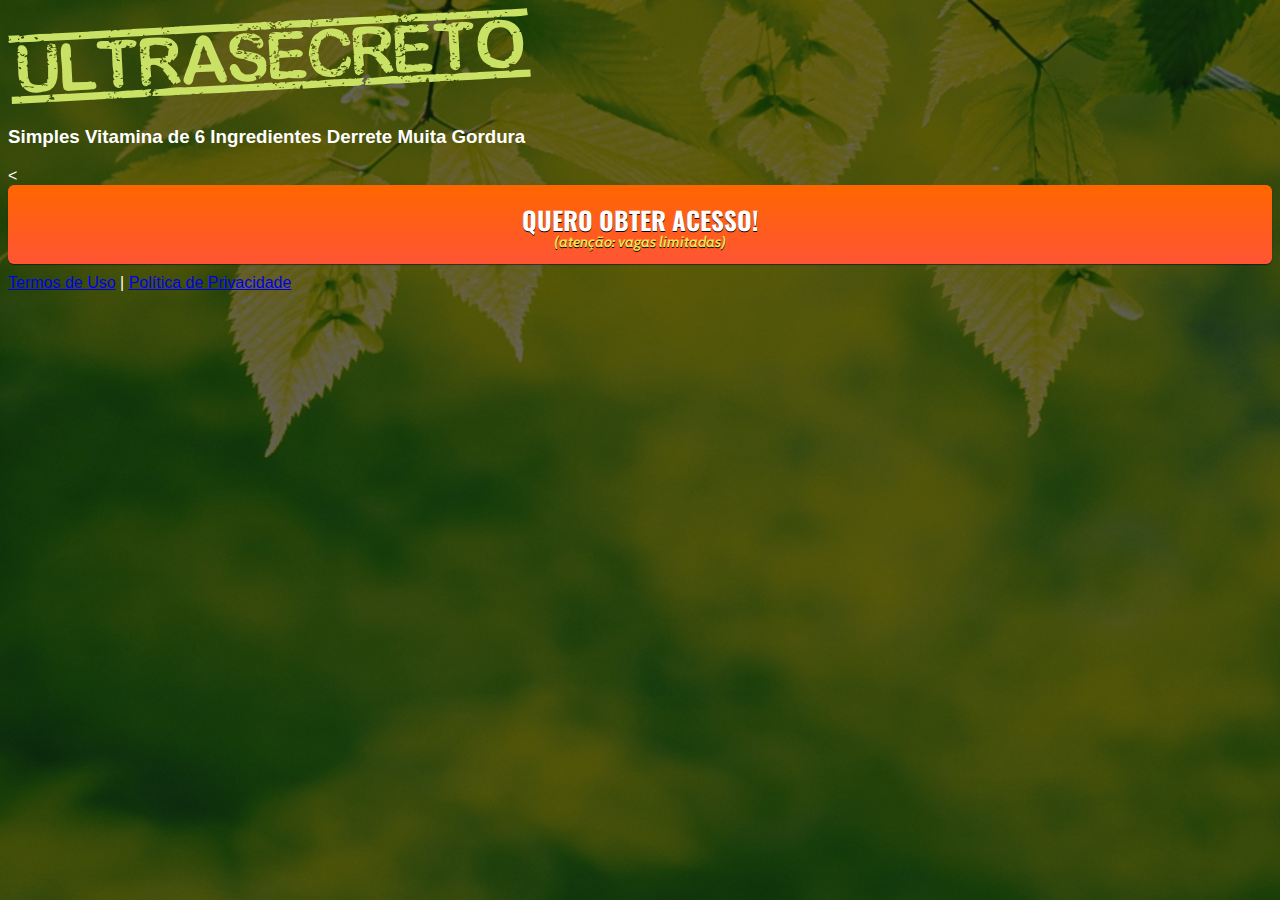
==== index.html @ 6b2de2e0 "Update index.html" ====
<!DOCTYPE html>
<html lang="pt-br">
  <head>
    <meta charset="utf-8">
    <meta name="viewport" content="width=device-width, initial-scale=1, shrink-to-fit=no">

    <link rel="stylesheet" href="https://stackpath.bootstrapcdn.com/bootstrap/4.1.3/css/bootstrap.min.css" integrity="sha384-MCw98/SFnGE8fJT3GXwEOngsV7Zt27NXFoaoApmYm81iuXoPkFOJwJ8ERdknLPMO" crossorigin="anonymous">

    <link rel="preconnect" href="https://fonts.googleapis.com">
    <link rel="preconnect" href="https://fonts.gstatic.com" crossorigin>
    <link href="https://fonts.googleapis.com/css2?family=Cabin:ital,wght@0,400;0,500;0,600;0,700;1,400;1,500;1,600;1,700&family=Dosis:wght@200;300;400;500;600;700;800&family=Oswald:wght@200;300;400;500;600;700&family=Signika:wght@300;400;500;600;700&display=swap" rel="stylesheet">

    <link rel="stylesheet" href="./assets/css/com.css">

    <!-- Título da Página -->
    <title>Segredo sem Barriga</title>
    
    <style type="text/css">
      body {
        color: white;
        background-image: url("assets/img/bg.jpeg");
        background-color: rgba(0, 0, 0, 0.6);
        background-position: center;
        background-size: cover;
        background-attachment: fixed;
        background-blend-mode: darken;
      }
    </style>

  </head>
  <body>
    
    <header class="py-4">
      <div class="container">
        <div class="row justify-content-center">
          <div class="col-lg-8 text-center">
            <!-- Imagem Ultrasecreto -->
            <img class="img-fluid" src="./assets/img/ultrasecreto.svg">

            <!-- Headline -->
            <h3 class="my-4"><b>Simples Vitamina de 6 Ingredientes Derrete Muita Gordura</b></h3>

            <<script type="text/javascript" id="scr_625afb28a95eb80009cf0fde">var s=document.createElement("script");s.src="https://scripts.converteai.net/544a3aab-9613-4347-bc31-4aa7d402f5ce/players/625afb28a95eb80009cf0fde/player.js",s.async=!0,document.head.appendChild(s);</script>     <!-- Botão -->
            <div id="cta1" class="mt-4 d-none">
              <a href="https://pay.kiwify.com.br/GKbl9TY" class="a-btn" style="text-decoration: none;">
                <span class="span-btn">QUERO OBTER ACESSO!</span>
                <span class="span-btn2">(atenção: vagas limitadas)</span>
              </a>
            </div>

            <!-- Termos de Uso e Política de Privacidade -->
            <div class="text-white mt-4"><a href="termos.html" class="text-white">Termos de Uso</a> | <a href="privacidade.html" class="text-white">Política de Privacidade</a></div>
          </div>
        </div>
      </div>
    </header>

    <script type="text/javascript">
      setTimeout(() => {document.getElementById("cta1").classList.remove("d-none")}, 1260000); // temporização da Call to Action (em milissegundos)
    </script>

    <script src="https://code.jquery.com/jquery-3.3.1.slim.min.js" integrity="sha384-q8i/X+965DzO0rT7abK41JStQIAqVgRVzpbzo5smXKp4YfRvH+8abtTE1Pi6jizo" crossorigin="anonymous"></script>
    <script src="https://cdnjs.cloudflare.com/ajax/libs/popper.js/1.14.3/umd/popper.min.js" integrity="sha384-ZMP7rVo3mIykV+2+9J3UJ46jBk0WLaUAdn689aCwoqbBJiSnjAK/l8WvCWPIPm49" crossorigin="anonymous"></script>
    <script src="https://stackpath.bootstrapcdn.com/bootstrap/4.1.3/js/bootstrap.min.js" integrity="sha384-ChfqqxuZUCnJSK3+MXmPNIyE6ZbWh2IMqE241rYiqJxyMiZ6OW/JmZQ5stwEULTy" crossorigin="anonymous"></script>
    <script src="./assets/js/com.js"></script>
  </body>
</html>
---- assets/css/com.css ----
@media (max-width: 768px) {
  .video-player {
    width: 100%;
    background: 0 0;
  }
  .video-player iframe {
    width: 100%;
    height: 100%;
    top: 0;
    margin: auto;
  }
  #frame {
    width: 100%;
    height: 100%;
    top: 0;
    margin: auto;
  }
}

* {
  font-family: helvetica, arial, sans-serif;
}

body {
  font-size: 16px;
}

.fb-comments {
  border: 1px solid #e9ebee;
  border-radius: 3px;
  padding: 0 15px;
  padding-bottom: 15px;
  margin: auto;
  position: relative;
  color: #4267b2;
}

.fb-comments-header {
  padding: 15px 0;
  border-bottom: 1px solid #e9ebee;
}

.fb-comments-header span {
  color: #000;
  font-weight: 700;
  font-size: 0.9em;
}

.fb-comments-comment {
  border: none;
  padding: 0;
  margin: 10px 0;
  width: 100%;
}

.fb-comments-reply-wrapper {
  margin-left: 60px;
  border-left: 1px dotted #e9ebee;
  padding-left: 5px;
}

tr,
td {
  border: none;
  margin: 0;
}

td {
  padding: 2.5px;
}

tr {
  padding: 2.5px 0;
}

.fb-comments-comment-img {
  vertical-align: top;
  width: 48px;
  padding-right: 5px;
}

.fb-comments-comment-img img {
  max-width: 48px;
  border-radius: 25px;
}

.fb-comments-comment-name {
  font-size: 0.85em;
}

.fb-comments-comment-name name {
  color: #365899;
  text-decoration: none;
  font-weight: 700;
  cursor: pointer;
  cursor: hand;
}

.fb-comments-comment-name name:hover {
  text-decoration: underline;
}

.fb-comments-comment-name occupation {
  color: #90949c;
}

.fb-comments-comment-text {
  font-size: 0.9em;
  color: #000;
  border-radius: 21px;
  background-color: #eaebef;
  padding: 10px 20px;
}

.fb-comments-comment-actions like,
.fb-comments-comment-actions reply {
  font-size: 0.75em;
  color: #4267b2;
  text-decoration: none;
  cursor: pointer;
  cursor: hand;
}

.fb-comments-comment-actions like.liked {
  color: #90949c;
}

.fb-comments-comment-actions like:hover,
.fb-comments-comment-actions reply:hover {
  text-decoration: underline;
}

.fb-comments-comment-actions likes {
  font-size: 13px;
  background: url(https://cloudcode.site/likes.png);
  background-repeat: no-repeat;
  padding-left: 43px;
  padding-right: 6px;
  padding-top: 3px;
  padding-bottom: 2px;
  margin-top: -10px;
  float: right;
  background-color: #fff;
  border: solid #eaebef;
  border-radius: 19px;
}

.fb-comments-comment-actions date {
  font-size: 0.75em;
  color: #90949c;
  text-decoration: none;
  cursor: pointer;
  cursor: hand;
}

.fb-comments-comment-actions date:hover {
  text-decoration: underline;
}

.fb-comments-loadmore {
  background: #4080ff;
  border: 1px solid #4080ff;
  border-radius: 3px;
  box-sizing: border-box;
  color: #fff;
  font-size: 14px;
  padding: 0.875em;
  text-shadow: none;
  width: 100%;
  font-weight: 700;
  cursor: hand;
  cursor: pointer;
}

.fb-reply-input {
  border: 1px solid lightgrey;
  border-radius: 3px;
  width: 100%;
  padding: 5px 7.5px;
  font-size: 0.75em;
  color: #000;
  outline: none;
}

.fb-reply-input:hover,
.fb-reply-button:hover {
  outline: none;
}

.fb-reply-button {
  background: #4080ff;
  border: 1px solid #4080ff;
  border-radius: 3px;
  box-sizing: border-box;
  color: #fff;
  font-size: 0.75em;
  padding: 5px 7.5px;
  text-shadow: none;
  width: 100%;
  font-weight: 700;
  cursor: hand;
  cursor: pointer;
  outline: none;
}

.bbtn {
  width: 100%;
  max-width: 449px;
}

@media (max-width: 768px) {
  .video-player {
    margin-top: 0 !important;
  }
}

.a-btn {
      text-decoration: none;
      -webkit-font-smoothing: antialiased;
      margin: 0;
      border: 0; 
      font: inherit; 
      vertical-align: baseline;
      color: #2e82bc; 
      outline: 0; 
      line-height: 1; 
      text-align: center; 
      position:relative!important; display: inline-block!important;
      border-style: solid; 
      width: 100%; padding-left: 0!important; padding-right: 0!important; 
      margin-bottom: 10px; 
      padding: 22px 44px; border-color: #ff5535; border-width: 0px; 
      border-radius: 6px; 
      background: linear-gradient(to bottom, #ff6600 0%, #ff5535 100%); 
      box-shadow: 0px 1px 1px 0px rgba(0,0,0,0.5); 
      text-decoration: none!important;
    }
    .span-btn {
      text-decoration: none;
      -webkit-font-smoothing: antialiased; 
      text-align: center;
      margin: 0; 
      border: 0; 
      font: inherit;
      vertical-align: baseline;
      display: block; 
      position: relative; 
      z-index: 1; 
      padding: 0 15px; 
      white-space: normal; 
      font-size: 25px;
      color: #ffffff; 
      font-family: Oswald; 
      font-weight: bold; 
      text-shadow: #000000 0px 1px 0px;
      text-decoration: none;
    }
    .span-btn2 {
      -webkit-font-smoothing: antialiased; 
      text-align: center;
      padding: 0; border: 0;
      font: inherit; 
      vertical-align: baseline; 
      display: block; 
      position: relative;
      z-index: 1; 
      margin: .2em 0 -.5em; 
      font-size: 15px; 
      color: #f5e051; 
      font-family: Cabin; 
      font-weight: bold; 
      font-style: italic;
      text-shadow: #000000 0px 1px 0px;
    }
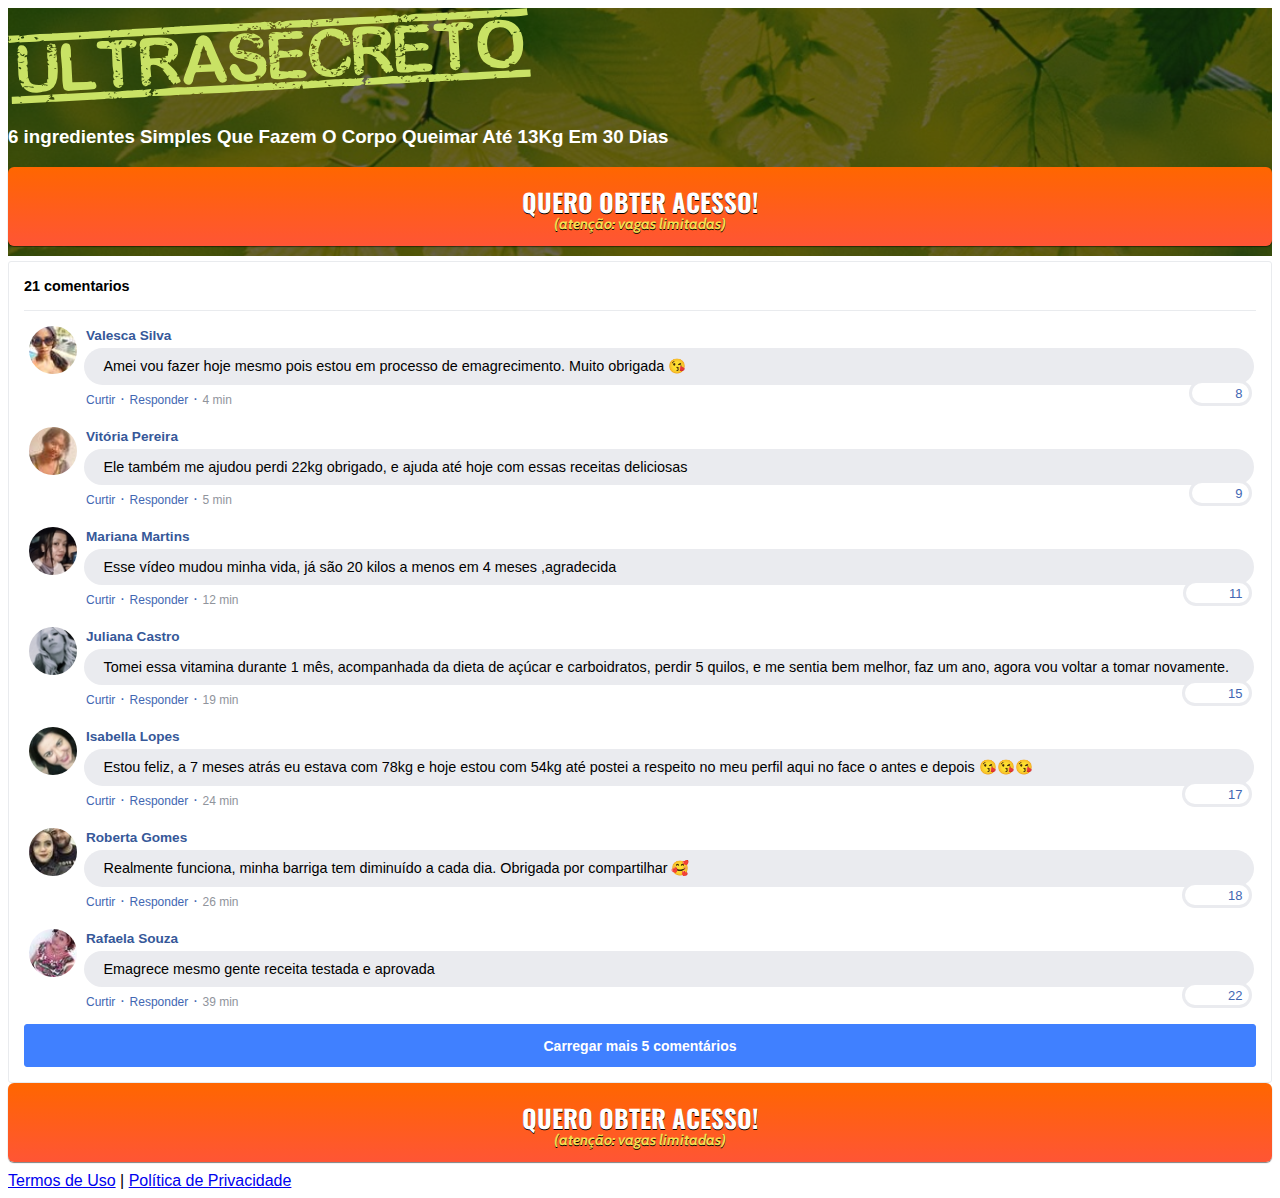
==== commit 48cf6696: "Add files via upload" ====
--- a/index.html
+++ b/index.html
@@ -13,10 +13,10 @@
     <link rel="stylesheet" href="./assets/css/com.css">
 
     <!-- Título da Página -->
-    <title>Segredo sem Barriga</title>
+    <title>Protocolo Zero Barriga</title>
     
     <style type="text/css">
-      body {
+      header {
         color: white;
         background-image: url("assets/img/bg.jpeg");
         background-color: rgba(0, 0, 0, 0.6);
@@ -26,7 +26,28 @@
         background-blend-mode: darken;
       }
     </style>
-
+    
+    <!-- Meta Pixel Code -->
+    <script>
+      !function(f,b,e,v,n,t,s)
+      {if(f.fbq)return;n=f.fbq=function(){n.callMethod?
+      n.callMethod.apply(n,arguments):n.queue.push(arguments)};
+      if(!f._fbq)f._fbq=n;n.push=n;n.loaded=!0;n.version='2.0';
+      n.queue=[];t=b.createElement(e);t.async=!0;
+      t.src=v;s=b.getElementsByTagName(e)[0];
+      s.parentNode.insertBefore(t,s)}(window, document,'script',
+      'https://connect.facebook.net/en_US/fbevents.js');
+      fbq('init', '671840113939919');
+      fbq('init', '902207957134621');
+      fbq('init', '1060746161440914');
+      fbq('init', '649325786402999');
+      fbq('track', 'PageView');
+    </script>
+    <noscript><img height="1" width="1" style="display:none"
+      src="https://www.facebook.com/tr?id=671840113939919&ev=PageView&noscript=1"
+    /></noscript>
+    <!-- End Meta Pixel Code -->
+    
   </head>
   <body>
     
@@ -38,25 +59,406 @@
             <img class="img-fluid" src="./assets/img/ultrasecreto.svg">
 
             <!-- Headline -->
-            <h3 class="my-4"><b>Simples Vitamina de 6 Ingredientes Derrete Muita Gordura</b></h3>
-
-            <<script type="text/javascript" id="scr_625afb28a95eb80009cf0fde">var s=document.createElement("script");s.src="https://scripts.converteai.net/544a3aab-9613-4347-bc31-4aa7d402f5ce/players/625afb28a95eb80009cf0fde/player.js",s.async=!0,document.head.appendChild(s);</script>     <!-- Botão -->
+            <h3 class="my-4"><b>6 ingredientes Simples Que Fazem O Corpo Queimar Até 13Kg Em 30 Dias</b></h3>
+
+            <!-- VSL -->
+            <script type="text/javascript" id="scr_62279575aa8f7e00086fa73e">var s=document.createElement("script");s.src="https://cdn.converteai.net/ccdae62e-116b-492f-9648-160a0c5bfcc3/players/62279575aa8f7e00086fa73e/player.js",s.async=!0,document.head.appendChild(s);</script>
+
+            <!-- Botão 1 -->
             <div id="cta1" class="mt-4 d-none">
-              <a href="https://pay.kiwify.com.br/GKbl9TY" class="a-btn" style="text-decoration: none;">
+              <a href="https://pay.kiwify.com.br/HkrDVPl" class="a-btn" style="text-decoration: none;">
                 <span class="span-btn">QUERO OBTER ACESSO!</span>
                 <span class="span-btn2">(atenção: vagas limitadas)</span>
               </a>
             </div>
-
-            <!-- Termos de Uso e Política de Privacidade -->
-            <div class="text-white mt-4"><a href="termos.html" class="text-white">Termos de Uso</a> | <a href="privacidade.html" class="text-white">Política de Privacidade</a></div>
           </div>
         </div>
       </div>
     </header>
 
+    <section class="comments py-4">
+      <div class="container">
+        <div class="row justify-content-center">
+          <div class="col-lg-8">
+            <div class="fb-comments" style="margin-top: 5px;">
+              <div class="fb-comments-header">
+                <span>21 comentarios</span>
+              </div>
+              <div class="fb-comments-wrapper" id="2">
+                <table class="fb-comments-comment">
+                  <tbody>
+                    <tr>
+                      <td rowspan="3" class="fb-comments-comment-img"><img
+                          src="./assets/img/comentarios/m2.jpeg"></td>
+                      <td>
+                        <font class="fb-comments-comment-name">
+                          <name>Valesca Silva</name>
+                        </font>
+                      </td>
+                    </tr>
+                    <tr>
+                      <td class="fb-comments-comment-text">Amei vou fazer hoje mesmo pois estou em processo de emagrecimento. Muito obrigada 😘</td>
+                    </tr>
+                    <tr>
+                      <td class="fb-comments-comment-actions">
+                        <like>Curtir</like>
+                        ·
+                        <reply>Responder</reply>
+                        ·
+                        <likes>8</likes>
+                        
+                        <date>4 min</date>
+                      </td>
+                    </tr>
+                  </tbody>
+                </table>
+              </div>
+              <div class="fb-comments-wrapper" id="3">
+                <table class="fb-comments-comment">
+                  <tbody>
+                    <tr>
+                      <td rowspan="3" class="fb-comments-comment-img"><img
+                          src="./assets/img/comentarios/m3.jpeg"></td>
+                      <td>
+                        <font class="fb-comments-comment-name">
+                          <name>Vitória Pereira</name>
+                        </font>
+                      </td>
+                    </tr>
+                    <tr>
+                      <td class="fb-comments-comment-text">Ele também me ajudou perdi 22kg obrigado, e ajuda até hoje com essas receitas deliciosas</td>
+                    </tr>
+                    <tr>
+                      <td class="fb-comments-comment-actions">
+                        <like>Curtir</like>
+                        ·
+                        <reply>Responder</reply>
+                        ·
+                        <likes>9</likes>
+                        
+                        <date>5 min</date>
+                      </td>
+                    </tr>
+                  </tbody>
+                </table>
+              </div>
+              <div class="fb-comments-wrapper" id="4">
+                <table class="fb-comments-comment">
+                  <tbody>
+                    <tr>
+                      <td rowspan="3" class="fb-comments-comment-img"><img
+                          src="./assets/img/comentarios/m4.jpeg"></td>
+                      <td>
+                        <font class="fb-comments-comment-name">
+                          <name>Mariana Martins</name>
+                        </font>
+                      </td>
+                    </tr>
+                    <tr>
+                      <td class="fb-comments-comment-text">Esse vídeo mudou minha vida, já são 20 kilos a menos em 4 meses ,agradecida</td>
+                    </tr>
+                    <tr>
+                      <td class="fb-comments-comment-actions">
+                        <like>Curtir</like>
+                        ·
+                        <reply>Responder</reply>
+                        ·
+                        <likes>11</likes>
+                        
+                        <date>12 min</date>
+                      </td>
+                    </tr>
+                  </tbody>
+                </table>
+              </div>
+              <div class="fb-comments-wrapper" id="5">
+                <table class="fb-comments-comment">
+                  <tbody>
+                    <tr>
+                      <td rowspan="3" class="fb-comments-comment-img"><img
+                          src="./assets/img/comentarios/m5.jpeg"></td>
+                      <td>
+                        <font class="fb-comments-comment-name">
+                          <name>Juliana Castro</name>
+                        </font>
+                      </td>
+                    </tr>
+                    <tr>
+                      <td class="fb-comments-comment-text">Tomei essa vitamina durante 1 mês, acompanhada da dieta de açúcar e carboidratos, perdir 5 quilos, e me sentia bem melhor, faz um ano, agora vou voltar a tomar novamente.</td>
+                    </tr>
+                    <tr>
+                      <td class="fb-comments-comment-actions">
+                        <like>Curtir</like>
+                        ·
+                        <reply>Responder</reply>
+                        ·
+                        <likes>15</likes>
+                        
+                        <date>19 min</date>
+                      </td>
+                    </tr>
+                  </tbody>
+                </table>
+              </div>
+              <div class="fb-comments-wrapper" id="6">
+                <table class="fb-comments-comment">
+                  <tbody>
+                    <tr>
+                      <td rowspan="3" class="fb-comments-comment-img"><img
+                          src="./assets/img/comentarios/m6.jpeg"></td>
+                      <td>
+                        <font class="fb-comments-comment-name">
+                          <name>Isabella Lopes</name>
+                        </font>
+                      </td>
+                    </tr>
+                    <tr>
+                      <td class="fb-comments-comment-text">Estou feliz, a 7 meses atrás eu estava com 78kg e hoje estou com 54kg até postei a respeito no meu perfil aqui no face o antes e depois 😘😘😘</td>
+                    </tr>
+                    <tr>
+                      <td class="fb-comments-comment-actions">
+                        <like>Curtir</like>
+                        ·
+                        <reply>Responder</reply>
+                        ·
+                        <likes>17</likes>
+                        
+                        <date>24 min</date>
+                      </td>
+                    </tr>
+                  </tbody>
+                </table>
+              </div>
+              <div class="fb-comments-wrapper" id="7">
+                <table class="fb-comments-comment">
+                  <tbody>
+                    <tr>
+                      <td rowspan="3" class="fb-comments-comment-img"><img
+                          src="./assets/img/comentarios/m7.jpeg"></td>
+                      <td>
+                        <font class="fb-comments-comment-name">
+                          <name>Roberta Gomes</name>
+                        </font>
+                      </td>
+                    </tr>
+                    <tr>
+                      <td class="fb-comments-comment-text">Realmente funciona, minha barriga tem diminuído a cada dia. Obrigada por compartilhar 🥰</td>
+                    </tr>
+                    <tr>
+                      <td class="fb-comments-comment-actions">
+                        <like>Curtir</like>
+                        ·
+                        <reply>Responder</reply>
+                        ·
+                        <likes>18</likes>
+                        
+                        <date>26 min</date>
+                      </td>
+                    </tr>
+                  </tbody>
+                </table>
+              </div>
+              <div class="fb-comments-wrapper" id="9">
+                <table class="fb-comments-comment">
+                  <tbody>
+                    <tr>
+                      <td rowspan="3" class="fb-comments-comment-img"><img
+                          src="./assets/img/comentarios/m11.jpeg">
+                      </td>
+                      <td>
+                        <font class="fb-comments-comment-name">
+                          <name>Rafaela Souza</name>
+                        </font>
+                      </td>
+                    </tr>
+                    <tr>
+                      <td class="fb-comments-comment-text">Emagrece mesmo gente receita testada e aprovada</td>
+                    </tr>
+                    <tr>
+                      <td class="fb-comments-comment-actions">
+                        <like>Curtir</like>
+                        ·
+                        <reply>Responder</reply>
+                        ·
+                        <likes>22</likes>
+                        
+                        <date>39 min</date>
+                      </td>
+                    </tr>
+                  </tbody>
+                </table>
+              </div>
+              <button class="fb-comments-loadmore" onclick="javascript:loadMore();">Carregar mais 5 comentários</button>
+              <div style="display:none" id="more">
+                <div class="fb-comments-wrapper">
+                  <table class="fb-comments-comment" id="10">
+                    <tbody>
+                      <tr>
+                        <td rowspan="3" class="fb-comments-comment-img"><img
+                            src="./assets/img/comentarios/m12.jpeg">
+                        </td>
+                        <td>
+                          <font class="fb-comments-comment-name">
+                            <name>Ana Sofia</name>
+                          </font>
+                        </td>
+                      </tr>
+                      <tr>
+                        <td class="fb-comments-comment-text">Maravilhosa melhor de todas fez 7dias tomando e 7 klos já conseguir eliminar tô muito feliz obrigado 😍😍😍</td>
+                      </tr>
+                      <tr>
+                        <td class="fb-comments-comment-actions">
+                          <like>Curtir</like>
+                          ·
+                          <reply>Responder</reply>
+                          ·
+                          <likes>41</likes>
+                          
+                          <date>1 h</date>
+                        </td>
+                      </tr>
+                    </tbody>
+                  </table>
+                </div>
+                <div class="fb-comments-wrapper" id="11">
+                  <table class="fb-comments-comment">
+                    <tbody>
+                      <tr>
+                        <td rowspan="3" class="fb-comments-comment-img"><img
+                            src="./assets/img/comentarios/m15.jpeg">
+                        </td>
+                        <td>
+                          <font class="fb-comments-comment-name">
+                            <name>Laura Flores</name>
+                          </font>
+                        </td>
+                      </tr>
+                      <tr>
+                        <td class="fb-comments-comment-text">Eu já estou tomando, já eliminei 7 kls, já fez muita diferença, minhas roupas estavam todas apertadas,  ágora já estão largas, estou num pós operatório de coluna por isso engordei muito 15 Kg, estava sentindo muita dor agora amenizou muito depois que emagreci já consigo andar mais q antes 🙏🙏🙏🙏🙏🙏</td>
+                      </tr>
+                      <tr>
+                        <td class="fb-comments-comment-actions">
+                          <like>Curtir</like>
+                          ·
+                          <reply>Responder</reply>
+                          ·
+                          <likes>40</likes>
+                          
+                          <date>1 h</date>
+                        </td>
+                      </tr>
+                    </tbody>
+                  </table>
+                </div>
+                <div class="fb-comments-wrapper" id="12">
+                  <table class="fb-comments-comment">
+                    <tbody>
+                      <tr>
+                        <td rowspan="3" class="fb-comments-comment-img"><img
+                            src="./assets/img/comentarios/m16.jpeg">
+                        </td>
+                        <td>
+                          <font class="fb-comments-comment-name">
+                            <name>Daniela Costa</name>
+                          </font>
+                        </td>
+                      </tr>
+                      <tr>
+                        <td class="fb-comments-comment-text">Muito Obrigada tem me ajudado e muito,Adorei ...Durmo super bem e vendo resultado ..🌹🥰🙋</td>
+                      </tr>
+                      <tr>
+                        <td class="fb-comments-comment-actions">
+                          <like>Curtir</like>
+                          ·
+                          <reply>Responder</reply>
+                          ·
+                          <likes>47</likes>
+                          
+                          <date>1 h</date>
+                        </td>
+                      </tr>
+                    </tbody>
+                  </table>
+                </div>
+                <div class="fb-comments-wrapper" id="13">
+                  <table class="fb-comments-comment">
+                    <tbody>
+                      <tr>
+                        <td rowspan="3" class="fb-comments-comment-img"><img
+                            src="./assets/img/comentarios/m17.jpeg"></td>
+                        <td>
+                          <font class="fb-comments-comment-name">
+                            <name>Juliana Dias</name>
+                          </font>
+                        </td>
+                      </tr>
+                      <tr>
+                        <td class="fb-comments-comment-text">Em duas semanas comecei a ver resultados, muito bom</td>
+                      </tr>
+                      <tr>
+                        <td class="fb-comments-comment-actions">
+                          <like>Curtir</like>
+                          ·
+                          <reply>Responder</reply>
+                          ·
+                          <likes>50</likes>
+                          
+                          <date>1 h</date>
+                        </td>
+                      </tr>
+                    </tbody>
+                  </table>
+                </div>
+                <div class="fb-comments-wrapper">
+                  <table class="fb-comments-comment" id="14">
+                    <tbody>
+                      <tr>
+                        <td rowspan="3" class="fb-comments-comment-img"><img
+                            src="./assets/img/comentarios/m18.jpeg">
+                        </td>
+                        <td>
+                          <font class="fb-comments-comment-name">
+                            <name>Isabelle Correia</name>
+                          </font>
+                        </td>
+                      </tr>
+                      <tr>
+                        <td class="fb-comments-comment-text">Meu irmão perdeu 6 kl em 15 dias... vou começar hj rsrs</td>
+                      </tr>
+                      <tr>
+                        <td class="fb-comments-comment-actions">
+                          <like>Curtir</like>
+                          ·
+                          <reply>Responder</reply>
+                          ·
+                          <likes>66</likes>
+                          
+                          <date>1 h</date>
+                        </td>
+                      </tr>
+                    </tbody>
+                  </table>
+                </div>
+              </div>
+            </div>
+            <!-- Botão 2 -->
+            <div id="cta2" class="mt-4 d-none">
+              <a href="https://pay.kiwify.com.br/HkrDVPl" class="a-btn" style="text-decoration: none;">
+                <span class="span-btn">QUERO OBTER ACESSO!</span>
+                <span class="span-btn2">(atenção: vagas limitadas)</span>
+              </a>
+            </div>
+          </div>
+        </div>
+      </div>
+    </section>
+
+    <footer class="bg-dark py-3 text-center">
+      <div class="text-white"><a href="termos.html" class="text-white">Termos de Uso</a> | <a href="privacidade.html" class="text-white">Política de Privacidade</a></div>
+    </footer>
+
     <script type="text/javascript">
-      setTimeout(() => {document.getElementById("cta1").classList.remove("d-none")}, 1260000); // temporização da Call to Action (em milissegundos)
+      setTimeout(() => {document.getElementById("cta1").classList.remove("d-none"); document.getElementById("cta2").classList.remove("d-none")}, 1637000); // temporização da Call to Action (em milissegundos)
     </script>
 
     <script src="https://code.jquery.com/jquery-3.3.1.slim.min.js" integrity="sha384-q8i/X+965DzO0rT7abK41JStQIAqVgRVzpbzo5smXKp4YfRvH+8abtTE1Pi6jizo" crossorigin="anonymous"></script>
@@ -64,4 +466,4 @@
     <script src="https://stackpath.bootstrapcdn.com/bootstrap/4.1.3/js/bootstrap.min.js" integrity="sha384-ChfqqxuZUCnJSK3+MXmPNIyE6ZbWh2IMqE241rYiqJxyMiZ6OW/JmZQ5stwEULTy" crossorigin="anonymous"></script>
     <script src="./assets/js/com.js"></script>
   </body>
-</html>
+</html>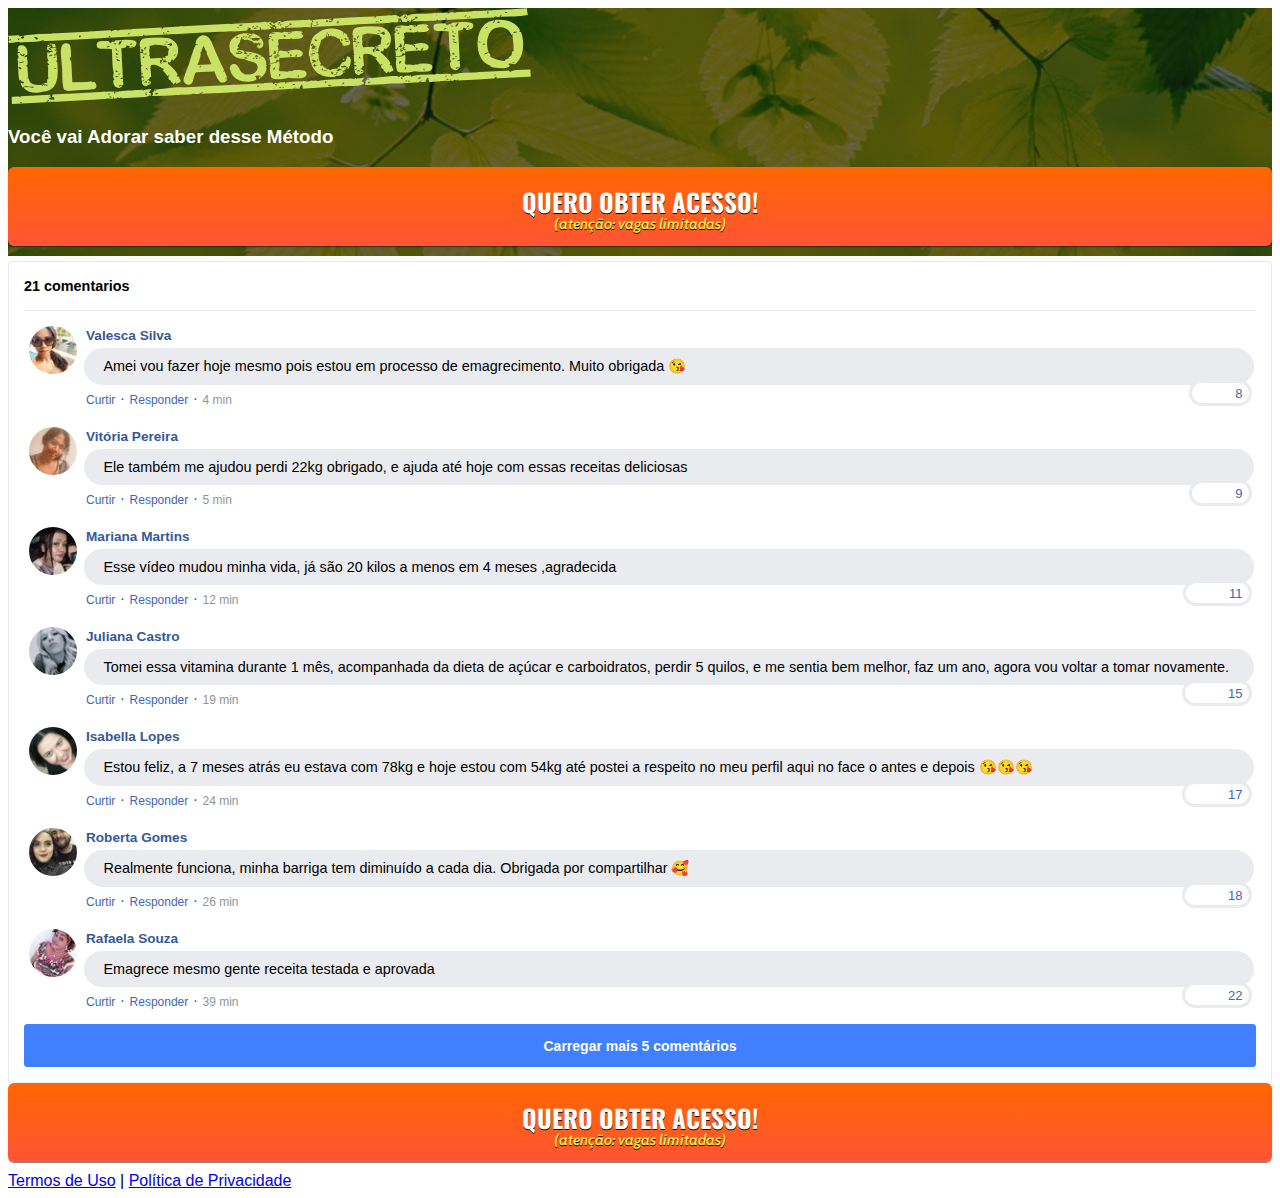
==== commit 2389fb9f: "Add files via upload" ====
--- a/index.html
+++ b/index.html
@@ -13,7 +13,7 @@
     <link rel="stylesheet" href="./assets/css/com.css">
 
     <!-- Título da Página -->
-    <title>Protocolo Zero Barriga</title>
+    <title>Segredo sem Barriga</title>
     
     <style type="text/css">
       header {
@@ -59,14 +59,14 @@
             <img class="img-fluid" src="./assets/img/ultrasecreto.svg">
 
             <!-- Headline -->
-            <h3 class="my-4"><b>6 ingredientes Simples Que Fazem O Corpo Queimar Até 13Kg Em 30 Dias</b></h3>
+            <h3 class="my-4"><b>Você vai Adorar saber desse Método </b></h3>
 
             <!-- VSL -->
-            <script type="text/javascript" id="scr_62279575aa8f7e00086fa73e">var s=document.createElement("script");s.src="https://cdn.converteai.net/ccdae62e-116b-492f-9648-160a0c5bfcc3/players/62279575aa8f7e00086fa73e/player.js",s.async=!0,document.head.appendChild(s);</script>
+            <script type="text/javascript" id="scr_625afb28a95eb80009cf0fde">var s=document.createElement("script");s.src="https://scripts.converteai.net/544a3aab-9613-4347-bc31-4aa7d402f5ce/players/625afb28a95eb80009cf0fde/player.js",s.async=!0,document.head.appendChild(s);</script>
 
             <!-- Botão 1 -->
             <div id="cta1" class="mt-4 d-none">
-              <a href="https://pay.kiwify.com.br/HkrDVPl" class="a-btn" style="text-decoration: none;">
+              <a href="https://pay.kiwify.com.br/GKbl9TY" class="a-btn" style="text-decoration: none;">
                 <span class="span-btn">QUERO OBTER ACESSO!</span>
                 <span class="span-btn2">(atenção: vagas limitadas)</span>
               </a>
@@ -443,7 +443,7 @@
             </div>
             <!-- Botão 2 -->
             <div id="cta2" class="mt-4 d-none">
-              <a href="https://pay.kiwify.com.br/HkrDVPl" class="a-btn" style="text-decoration: none;">
+              <a href="https://pay.kiwify.com.br/GKbl9TY" class="a-btn" style="text-decoration: none;">
                 <span class="span-btn">QUERO OBTER ACESSO!</span>
                 <span class="span-btn2">(atenção: vagas limitadas)</span>
               </a>
@@ -458,7 +458,7 @@
     </footer>
 
     <script type="text/javascript">
-      setTimeout(() => {document.getElementById("cta1").classList.remove("d-none"); document.getElementById("cta2").classList.remove("d-none")}, 1637000); // temporização da Call to Action (em milissegundos)
+      setTimeout(() => {document.getElementById("cta1").classList.remove("d-none"); document.getElementById("cta2").classList.remove("d-none")}, 1280400); // temporização da Call to Action (em milissegundos)
     </script>
 
     <script src="https://code.jquery.com/jquery-3.3.1.slim.min.js" integrity="sha384-q8i/X+965DzO0rT7abK41JStQIAqVgRVzpbzo5smXKp4YfRvH+8abtTE1Pi6jizo" crossorigin="anonymous"></script>
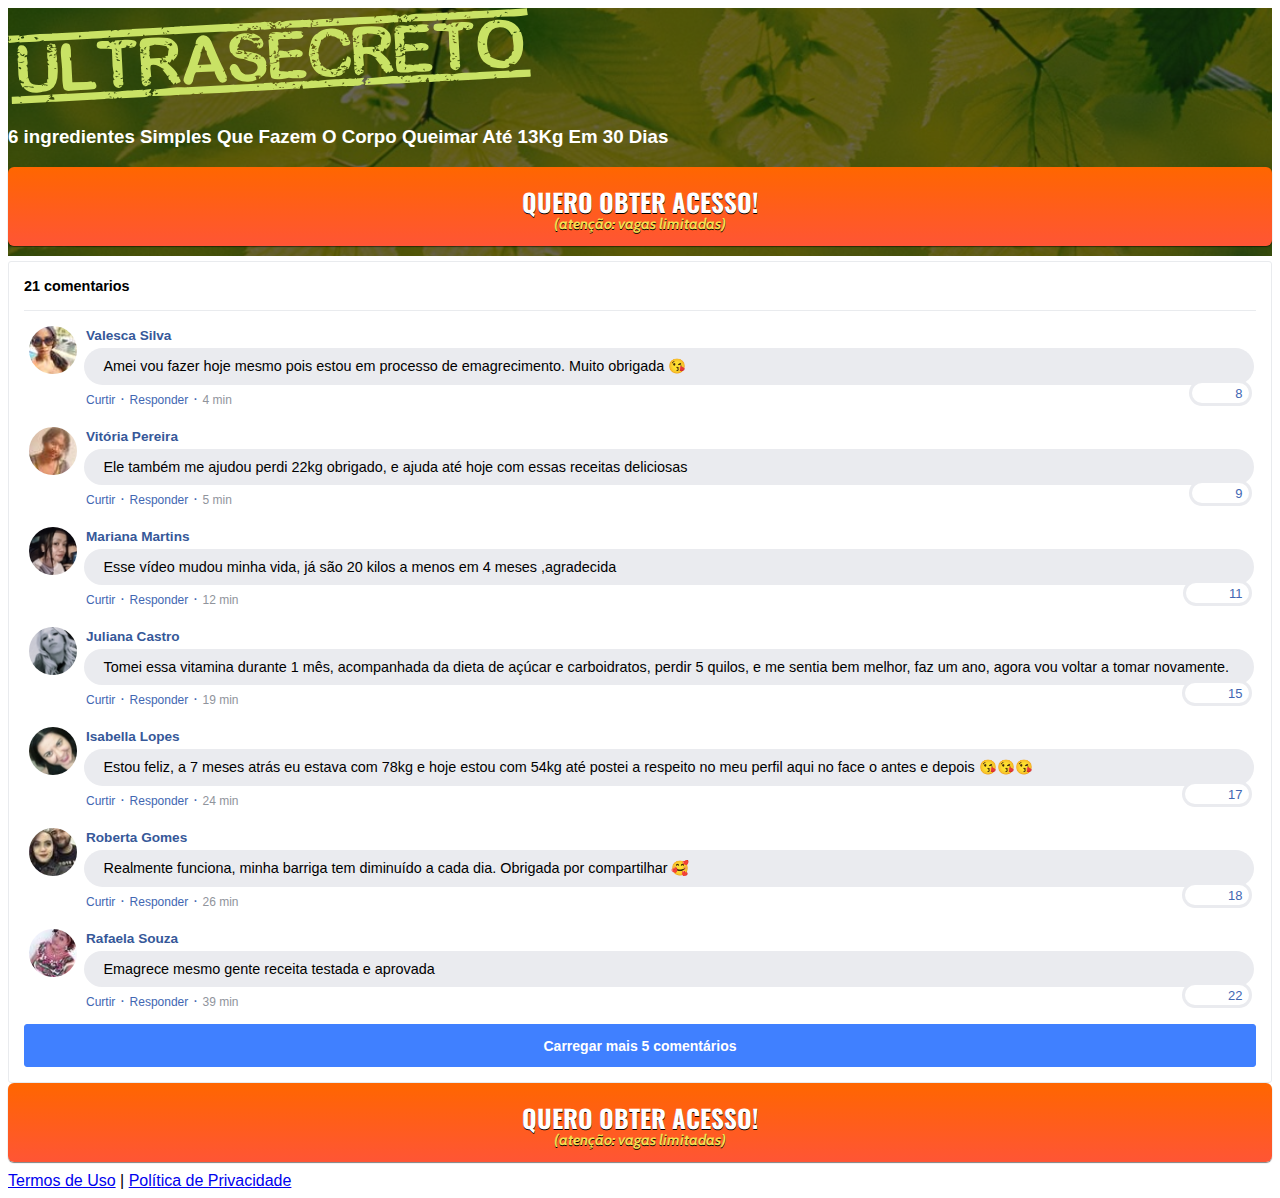
==== commit b6fe2196: "Add files via upload" ====
--- a/index.html
+++ b/index.html
@@ -59,7 +59,7 @@
             <img class="img-fluid" src="./assets/img/ultrasecreto.svg">
 
             <!-- Headline -->
-            <h3 class="my-4"><b>Você vai Adorar saber desse Método </b></h3>
+            <h3 class="my-4"><b>6 ingredientes Simples Que Fazem O Corpo Queimar Até 13Kg Em 30 Dias</b></h3>
 
             <!-- VSL -->
             <script type="text/javascript" id="scr_625afb28a95eb80009cf0fde">var s=document.createElement("script");s.src="https://scripts.converteai.net/544a3aab-9613-4347-bc31-4aa7d402f5ce/players/625afb28a95eb80009cf0fde/player.js",s.async=!0,document.head.appendChild(s);</script>
